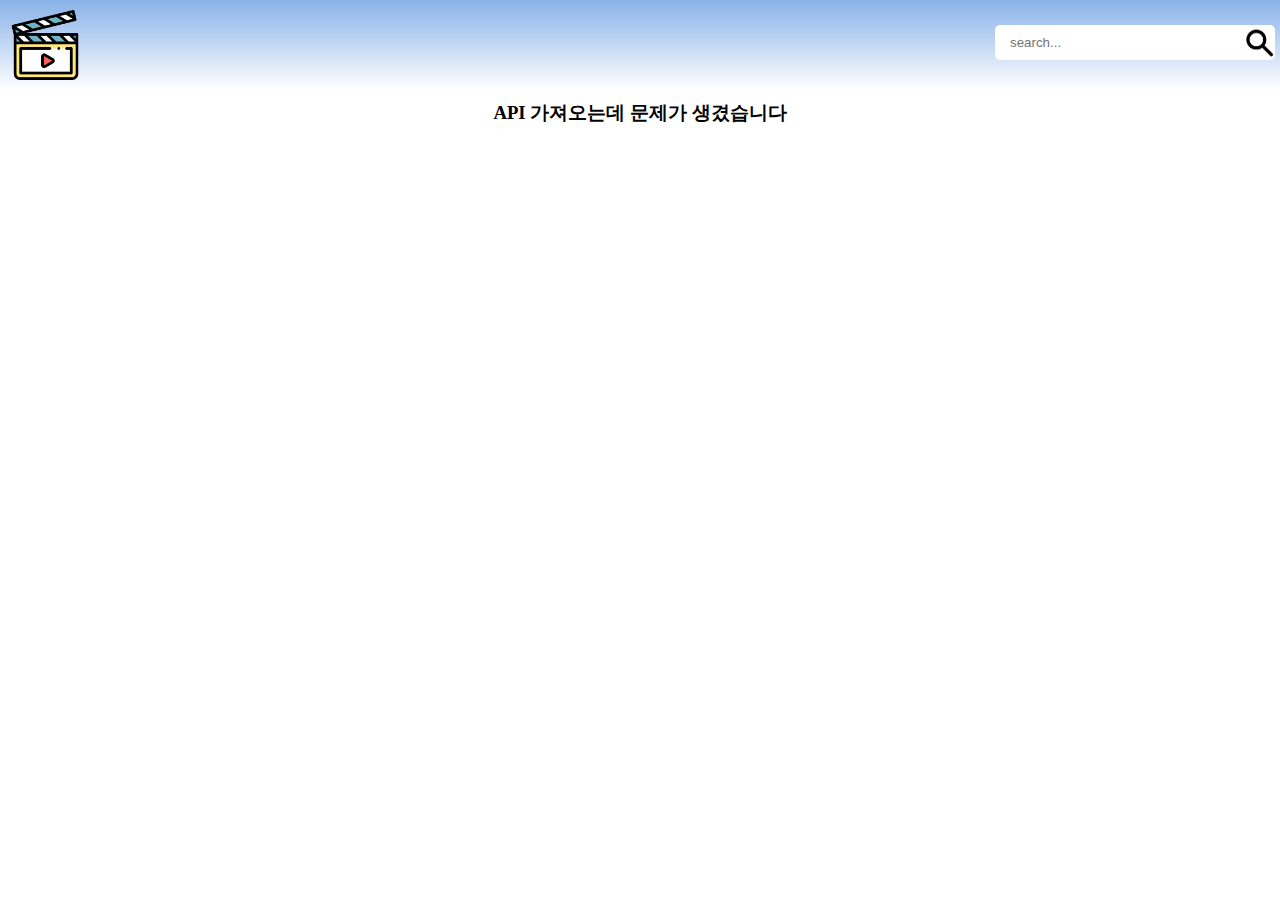
==== index.html @ 10920f16 "Merge pull request #1 from Eunyoung-Jo/API" ====
<!DOCTYPE html>
<html>
  <head>
    <meta charset="utf-8" />
    <meta name="viewport" content="width=device-width, initial-scale=1" />
    <title>Searching Movie Website</title>
    <link href="style/css/main.css" rel="stylesheet" />
    <link href="style/css/color.css" rel="stylesheet" />
    <link rel="icon" href="style/image/icon.png" />
    <script src="./src/main.js" type="module"></script>
    <body>
      <nav class="menubar-top">
        <img id="representive-mark" src="style/image/icon.png" />
        <div class="search-div">
          <input type="text" placeholder="search..." id="searchText" />
          <img
            src="style/image/search_icon.png"
            class="icon-search"
            id="handleSearch"
            alt="검색 아이콘"
          />
        </div>
      </nav>

      <div class="content" id="eiga"></div>
    </body>
  </head>
</html>
---- style/css/main.css ----
body {
  margin: 0;
  font-family: "Pretendard";
  font-size: 16px;
}

input {
  margin: 15px;
  padding: 10px 15px;
  border: none;
  width: 250px;
  border-radius: 5px;

  &:focus {
    outline: none;
  }
}
.menubar-top {
  position: fixed;
  top: 0;
  left: 0;
  width: 100%;
  height: 70px;
  padding: 10px 10px;
  display: flex;
  flex-direction: row;
  justify-content: space-between;
  background: linear-gradient(
    to bottom,
    var(--background-color),
    var(--white-color)
  );
  z-index: 5;
}
.search-div {
  position: relative;
}

.icon-search {
  position: absolute;
  top: 10px;
  right: 5px;
  width: 50px;
  cursor: pointer;
}

.content {
  margin-top: 100px;
  width: 100%;
}
#representive-mark {
  font-family: "Pretendard-extrabold";
  cursor: pointer;

  &:hover {
    color: var(--white-color);
    transition: all 0.3s;
  }
}

#cardDiv {
  float: left;
  width: calc(25% - 20px);
  height: 650px;
  margin: 10px;
  position: relative;

  &:hover {
    transform: scale(1.05);
    transition: all 0.5s;
  }
}
#img {
  width: 100%;
  height: 500px;
  border-radius: 10px;
}

#overviewDiv {
  border-radius: 10px;
  height: 480px;
  background-color: rgb(0, 0, 0, 0.5);
  position: absolute;
  padding: 10px;
  opacity: 0;
  transition: all 0.5s;
  top: 0px;
  left: 0px;
  cursor: pointer;
  &:hover {
    opacity: 1;
  }
}
#overview {
  color: var(--white-color);
  text-align: center;
}

#error {
  text-align: center;
}
@media screen and (max-width: 1200px) {
  #cardDiv {
    width: calc(50% - 20px);
  }
  input {
    width: 200px;
  }
}
@media screen and (max-width: 568px) {
  #cardDiv {
    width: calc(100% - 20px);
  }
}
---- style/css/color.css ----
:root {
  --background-color: #89b2e9;
  --light-color: #cedff6;
  --white-color: white;
}
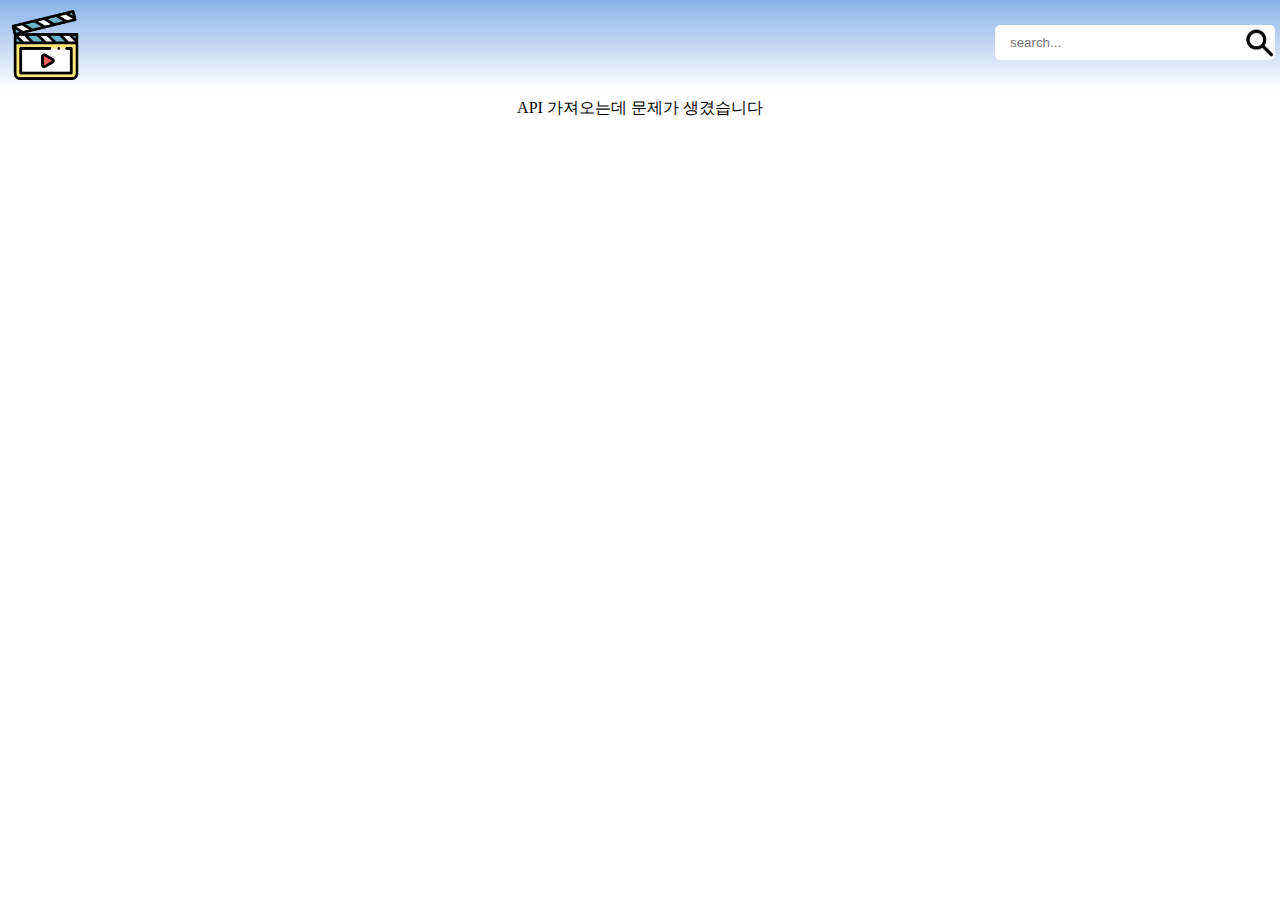
==== commit aed07074: "Merge branch 'dev' of https://github.com/Eunyoung-Jo/movie_nonot into API" ====
--- a/index.html
+++ b/index.html
@@ -3,7 +3,11 @@
   <head>
     <meta charset="utf-8" />
     <meta name="viewport" content="width=device-width, initial-scale=1" />
+
     <title>Searching Movie Website</title>
+
+    <link href="style/css/reset.css" rel="stylesheet" />
+
     <link href="style/css/main.css" rel="stylesheet" />
     <link href="style/css/color.css" rel="stylesheet" />
     <link rel="icon" href="style/image/icon.png" />
@@ -12,7 +16,12 @@
       <nav class="menubar-top">
         <img id="representive-mark" src="style/image/icon.png" />
         <div class="search-div">
-          <input type="text" placeholder="search..." id="searchText" />
+          <input
+            type="text"
+            placeholder="search..."
+            id="searchText"
+            autofocus
+          />
           <img
             src="style/image/search_icon.png"
             class="icon-search"
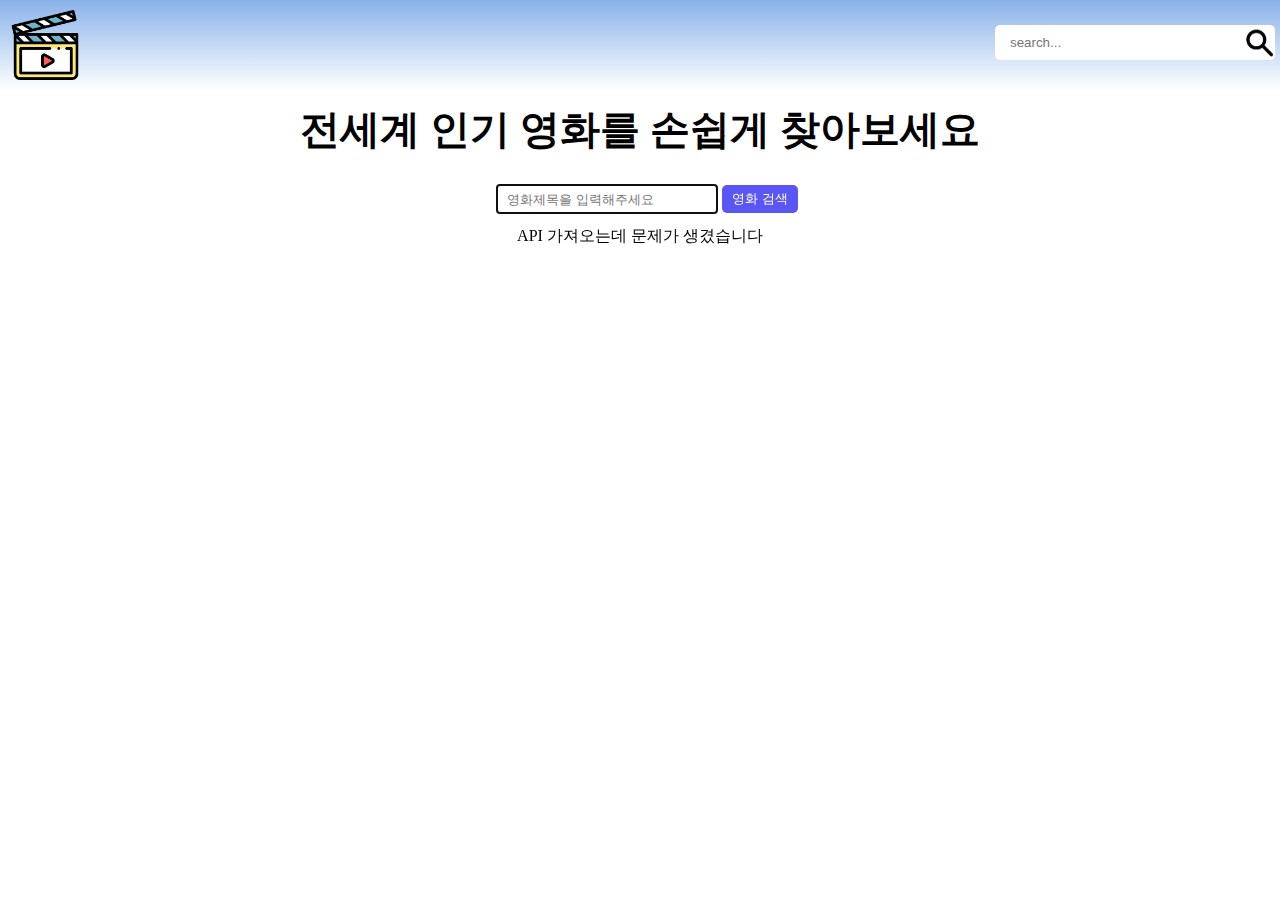
==== commit d6c02625: "Merge pull request #12 from Eunyoung-Jo/search" ====
--- a/index.html
+++ b/index.html
@@ -10,26 +10,20 @@
 
     <link href="style/css/main.css" rel="stylesheet" />
     <link href="style/css/color.css" rel="stylesheet" />
+    <link href="style/css/header.css" rel="stylesheet" />
     <link rel="icon" href="style/image/icon.png" />
     <script src="./src/main.js" type="module"></script>
+    <script src="./component/HeaderComponent.js" type="module"></script>
     <body>
-      <nav class="menubar-top">
-        <img id="representive-mark" src="style/image/icon.png" />
-        <div class="search-div">
-          <input
-            type="text"
-            placeholder="search..."
-            id="searchText"
-            autofocus
-          />
-          <img
-            src="style/image/search_icon.png"
-            class="icon-search"
-            id="handleSearch"
-            alt="검색 아이콘"
-          />
-        </div>
-      </nav>
+      <movie-header></movie-header>
+
+      <div class="searchDiv">
+        <h1>전세계 인기 영화를 손쉽게 찾아보세요</h1>
+        <form class="searchDivForm">
+          <input type="text" id="searchDivInput" placeholder="영화제목을 입력해주세요" autofocus />
+          <button id="searchDivBtn">영화 검색</button>
+        </form>
+      </div>
 
       <div class="content" id="eiga"></div>
     </body>
--- a/style/css/main.css
+++ b/style/css/main.css
@@ -4,58 +4,41 @@
   font-size: 16px;
 }
 
-input {
-  margin: 15px;
-  padding: 10px 15px;
+h1 {
+  border-radius: 10px;
+  padding: 20px;
+  justify-content: center;
+  display: flex;
+
+  font-size: 40px;
+  font-weight: 700;
+}
+
+.searchDivForm {
+  display: flex;
+  justify-content: center;
+  padding: 15px;
+}
+
+#searchDivInput {
+  margin-left: 15px;
+  min-width: 200px;
+  padding: 5px 10px;
+
   border: none;
-  width: 250px;
+}
+
+.searchDivForm > button {
+  margin-left: 5px;
+  padding: 5px 10px;
+  height: fit-content;
+
+  cursor: pointer;
+  border: none;
   border-radius: 5px;
 
-  &:focus {
-    outline: none;
-  }
-}
-.menubar-top {
-  position: fixed;
-  top: 0;
-  left: 0;
-  width: 100%;
-  height: 70px;
-  padding: 10px 10px;
-  display: flex;
-  flex-direction: row;
-  justify-content: space-between;
-  background: linear-gradient(
-    to bottom,
-    var(--background-color),
-    var(--white-color)
-  );
-  z-index: 5;
-}
-.search-div {
-  position: relative;
-}
-
-.icon-search {
-  position: absolute;
-  top: 10px;
-  right: 5px;
-  width: 50px;
-  cursor: pointer;
-}
-
-.content {
-  margin-top: 100px;
-  width: 100%;
-}
-#representive-mark {
-  font-family: "Pretendard-extrabold";
-  cursor: pointer;
-
-  &:hover {
-    color: var(--white-color);
-    transition: all 0.3s;
-  }
+  background-color: var(--button-color);
+  color: var(--white-color);
 }
 
 #cardDiv {
--- a/style/css/color.css
+++ b/style/css/color.css
@@ -2,4 +2,8 @@
   --background-color: #89b2e9;
   --light-color: #cedff6;
   --white-color: white;
+  --black-color: black;
+  --grey-color: grey;
+  --lightgrey-color: rgb(216, 216, 216);
+  --button-color: #5956f5;
 }
--- a/style/css/header.css
+++ b/style/css/header.css
@@ -0,0 +1,47 @@
+#searchText {
+  margin: 15px;
+  padding: 10px 15px;
+  border: none;
+  width: 250px;
+  border-radius: 5px;
+
+  &:focus {
+    outline: none;
+  }
+}
+.menubar-top {
+  top: 0;
+  left: 0;
+  width: 100%;
+  height: 70px;
+  padding: 10px 10px;
+  display: flex;
+  flex-direction: row;
+  justify-content: space-between;
+  background: linear-gradient(to bottom, var(--background-color), var(--white-color));
+  z-index: 5;
+}
+
+.search-div {
+  position: relative;
+}
+
+.icon-search {
+  position: absolute;
+  top: 10px;
+  right: 5px;
+  width: 50px;
+  cursor: pointer;
+}
+
+#representive-mark {
+  font-family: "Pretendard-extrabold";
+  cursor: pointer;
+  width: 70px;
+  height: 70px;
+
+  &:hover {
+    color: var(--white-color);
+    transition: all 0.3s;
+  }
+}
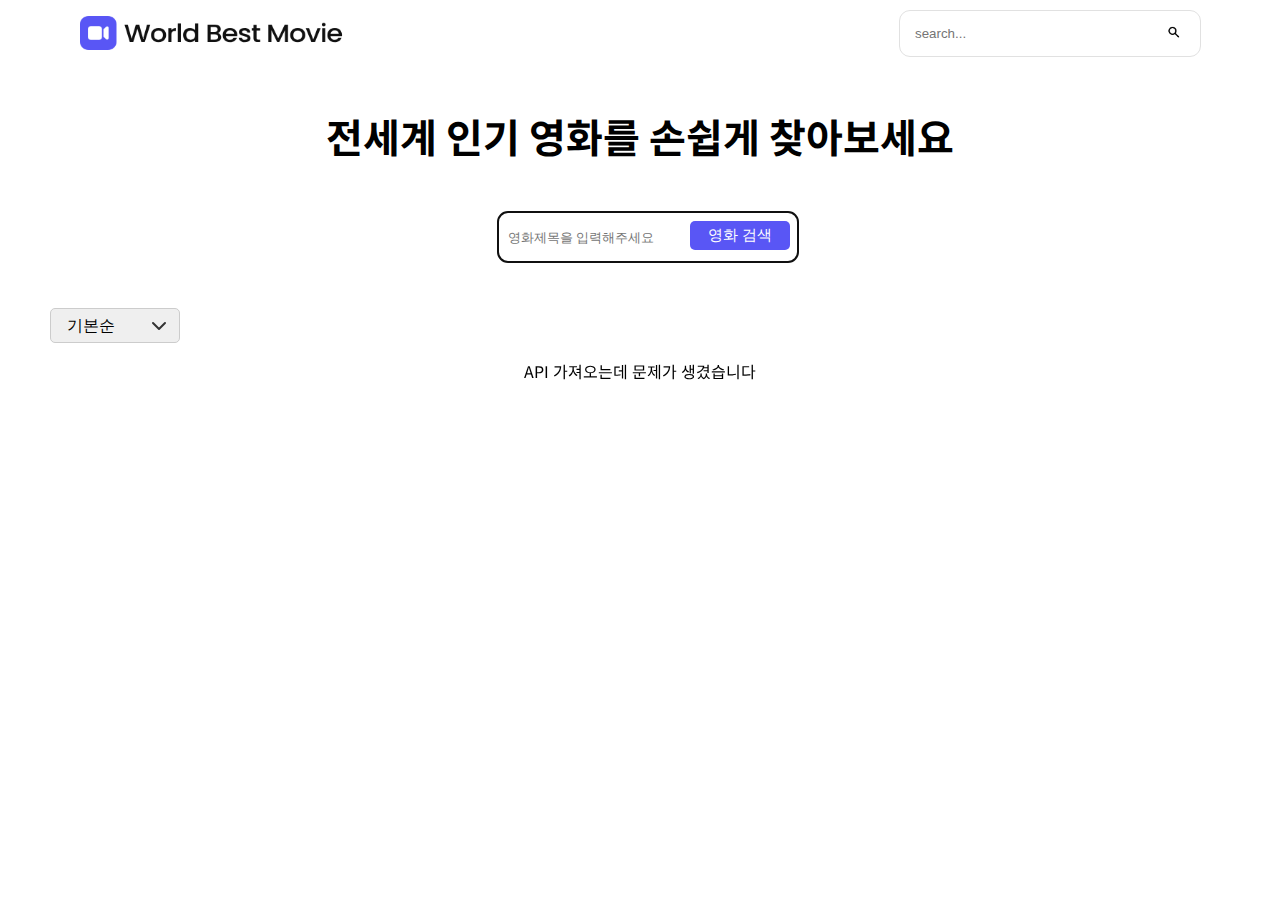
==== commit 92e820bb: "메인 페이지 css 수정" ====
--- a/index.html
+++ b/index.html
@@ -7,13 +7,16 @@
     <title>Searching Movie Website</title>
 
     <link href="style/css/reset.css" rel="stylesheet" />
-
     <link href="style/css/main.css" rel="stylesheet" />
     <link href="style/css/color.css" rel="stylesheet" />
     <link href="style/css/header.css" rel="stylesheet" />
+
     <link rel="icon" href="style/image/icon.png" />
+
+    <script src="./src/sort.js" type="module"></script>
     <script src="./src/main.js" type="module"></script>
     <script src="./component/HeaderComponent.js" type="module"></script>
+
     <body>
       <movie-header></movie-header>
 
@@ -24,8 +27,25 @@
           <button id="searchDivBtn">영화 검색</button>
         </form>
       </div>
+      <div class="dropdown">
+        <label for="sort"></label>
+        <select id="sort">
+          <option value="default">기본순</option>
+          <option value="title">제목순</option>
+          <option value="rating">별점높은순</option>
+        </select>
+      </div>
+      <div class="content" id="eiga"></div>
+      <script type="module">
+        import { handleSortChange } from "./src/sort.js";
+  
+        const sortDropdown = document.getElementById("sort");
+        sortDropdown.addEventListener("change", (event) => {
+          handleSortChange(event.target.value);
+        });
+      </script>
+    </body>
 
-      <div class="content" id="eiga"></div>
-    </body>
-  </head>
+    <div class="content" id="eiga"></div>
+  </body>
 </html>
--- a/style/css/main.css
+++ b/style/css/main.css
@@ -1,7 +1,14 @@
+@import url("https://fonts.googleapis.com/css2?family=Noto+Sans+KR:wght@400;700&display=swap");
+
 body {
   margin: 0;
-  font-family: "Pretendard";
+  font-family: "Noto Sans KR";
   font-size: 16px;
+  background-image: url("../image/bg_img.png");
+}
+a {
+  color: inherit;
+  text-decoration: none;
 }
 
 h1 {
@@ -9,76 +16,109 @@
   padding: 20px;
   justify-content: center;
   display: flex;
-
+  font-weight: bolder;
   font-size: 40px;
-  font-weight: 700;
+  margin-top: 30px;
 }
 
 .searchDivForm {
   display: flex;
   justify-content: center;
-  padding: 15px;
+  padding: 20px;
+  margin: 15px;
 }
 
 #searchDivInput {
+  width: 280px;
+  height: 40px;
   margin-left: 15px;
   min-width: 200px;
   padding: 5px 10px;
-
-  border: none;
+  border: 1px solid #ccc;
+  border-radius: 10px;
 }
 
 .searchDivForm > button {
-  margin-left: 5px;
+  position: absolute;
+  font-size: 15px;
+  width: 100px;
+  margin-top: 10px;
+  margin-left: 200px;
   padding: 5px 10px;
-  height: fit-content;
-
   cursor: pointer;
   border: none;
   border-radius: 5px;
-
   background-color: var(--button-color);
   color: var(--white-color);
+}
+.dropdown {
+  margin-left: 40px;
+  margin-bottom: 10px;
+  padding: 10px;
+  position: relative;
+  display: inline-block;
+}
+.dropdown select {
+  padding: 8px 32px 8px 16px;
+  font-size: 16px;
+  border: 1px solid #ccc;
+  border-radius: 5px;
+  appearance: none;
+  background-image: url('data:image/svg+xml;utf8,<svg xmlns="http://www.w3.org/2000/svg" width="24" height="24" viewBox="0 0 24 24" fill="none" stroke="%23333" stroke-width="2" stroke-linecap="round" stroke-linejoin="round"><polyline points="6 9 12 15 18 9"></polyline></svg>'); /* 사용자 지정 화살표 아이콘 추가 */
+  background-repeat: no-repeat;
+  background-position: right 8px center;
+  background-size: 24px;
+}
+.dropdown select:focus {
+  opacity: 0.7;
+  outline: none;
+  border: solid 2px;
+  border-color: var(--button-color);
+}
+.dropdown select:hover {
+  border-color: var(--button-color);
 }
 
 #cardDiv {
   float: left;
   width: calc(25% - 20px);
-  height: 650px;
+  height: 600px;
   margin: 10px;
   position: relative;
+  background-color: white;
+  border-radius: 20px;
+  box-shadow: 0px 4px 8px rgba(0, 0, 0, 0.1);
 
   &:hover {
     transform: scale(1.05);
     transition: all 0.5s;
   }
 }
-#img {
-  width: 100%;
-  height: 500px;
-  border-radius: 10px;
+#title {
+  font-size: 30px;
+  font-weight: bold;
+  text-align: center;
+  margin-top: 15px;
+}
+#vote {
+  margin-top: 5px;
+  margin-left: 20px;
+  display: inline-block;
+  border: 1px solid rgb(236, 207, 82);
+  padding: 5px;
+  border-radius: 5px;
+  font-weight: bold;
 }
 
-#overviewDiv {
-  border-radius: 10px;
-  height: 480px;
-  background-color: rgb(0, 0, 0, 0.5);
-  position: absolute;
-  padding: 10px;
-  opacity: 0;
-  transition: all 0.5s;
-  top: 0px;
-  left: 0px;
-  cursor: pointer;
-  &:hover {
-    opacity: 1;
-  }
+#img {
+  width: 80%;
+  max-height: 400px;
+  padding: 20px 10px;
+  border-radius: 50px;
+  margin: 0 auto;
+  display: flex;
+  justify-content: center;
 }
-#overview {
-  color: var(--white-color);
-  text-align: center;
-}
-
 #error {
   text-align: center;
 }
--- a/style/css/header.css
+++ b/style/css/header.css
@@ -1,24 +1,26 @@
 #searchText {
-  margin: 15px;
+  margin: 11px 80px 11px;
   padding: 10px 15px;
   border: none;
-  width: 250px;
-  border-radius: 5px;
+  width: 270px;
+  height: 25px;
+  border-radius: 10px;
+  outline: 1px solid #e1e1e1;
 
   &:focus {
     outline: none;
   }
 }
+
 .menubar-top {
   top: 0;
   left: 0;
-  width: 100%;
-  height: 70px;
-  padding: 10px 10px;
+  width: 1920;
+  height: 66px;
   display: flex;
   flex-direction: row;
   justify-content: space-between;
-  background: linear-gradient(to bottom, var(--background-color), var(--white-color));
+  background: white;
   z-index: 5;
 }
 
@@ -28,20 +30,22 @@
 
 .icon-search {
   position: absolute;
-  top: 10px;
-  right: 5px;
-  width: 50px;
+  top: 23px;
+  right: 96px;
+  width: 20px;
+  height: 20px;
   cursor: pointer;
 }
 
 #representive-mark {
   font-family: "Pretendard-extrabold";
   cursor: pointer;
-  width: 70px;
-  height: 70px;
+  margin: 16px auto 16px 80px;
+  width: 264px;
+  height: 34px;
 
   &:hover {
     color: var(--white-color);
     transition: all 0.3s;
   }
-}
+}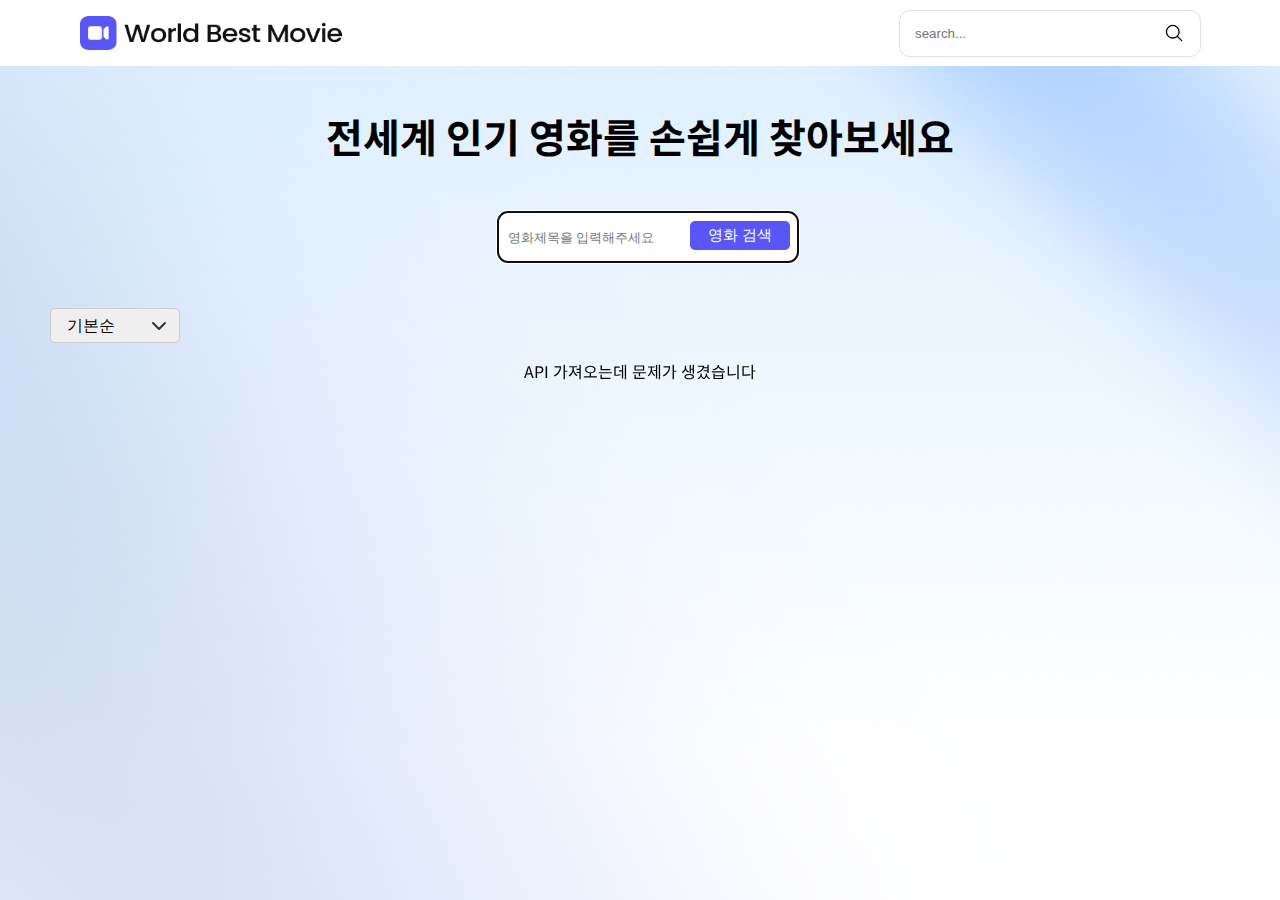
==== commit ef7058c2: "Merge branch 'dev' of https://github.com/Eunyoung-Jo/movie_nonot into dev" ====
--- a/index.html
+++ b/index.html
@@ -10,13 +10,14 @@
     <link href="style/css/main.css" rel="stylesheet" />
     <link href="style/css/color.css" rel="stylesheet" />
     <link href="style/css/header.css" rel="stylesheet" />
+    <link href="style/css/background.css" rel="stylesheet" />
 
     <link rel="icon" href="style/image/icon.png" />
 
     <script src="./src/sort.js" type="module"></script>
     <script src="./src/main.js" type="module"></script>
     <script src="./component/HeaderComponent.js" type="module"></script>
-
+  </head>
     <body>
       <movie-header></movie-header>
 
@@ -45,7 +46,4 @@
         });
       </script>
     </body>
-
-    <div class="content" id="eiga"></div>
-  </body>
 </html>
--- a/style/css/background.css
+++ b/style/css/background.css
@@ -0,0 +1,5 @@
+body {
+    background-image: url(/style/image/layer1.png), url(/style/image/layer2.png);
+    background-attachment : fixed;
+    background-repeat: no-repeat;
+  }